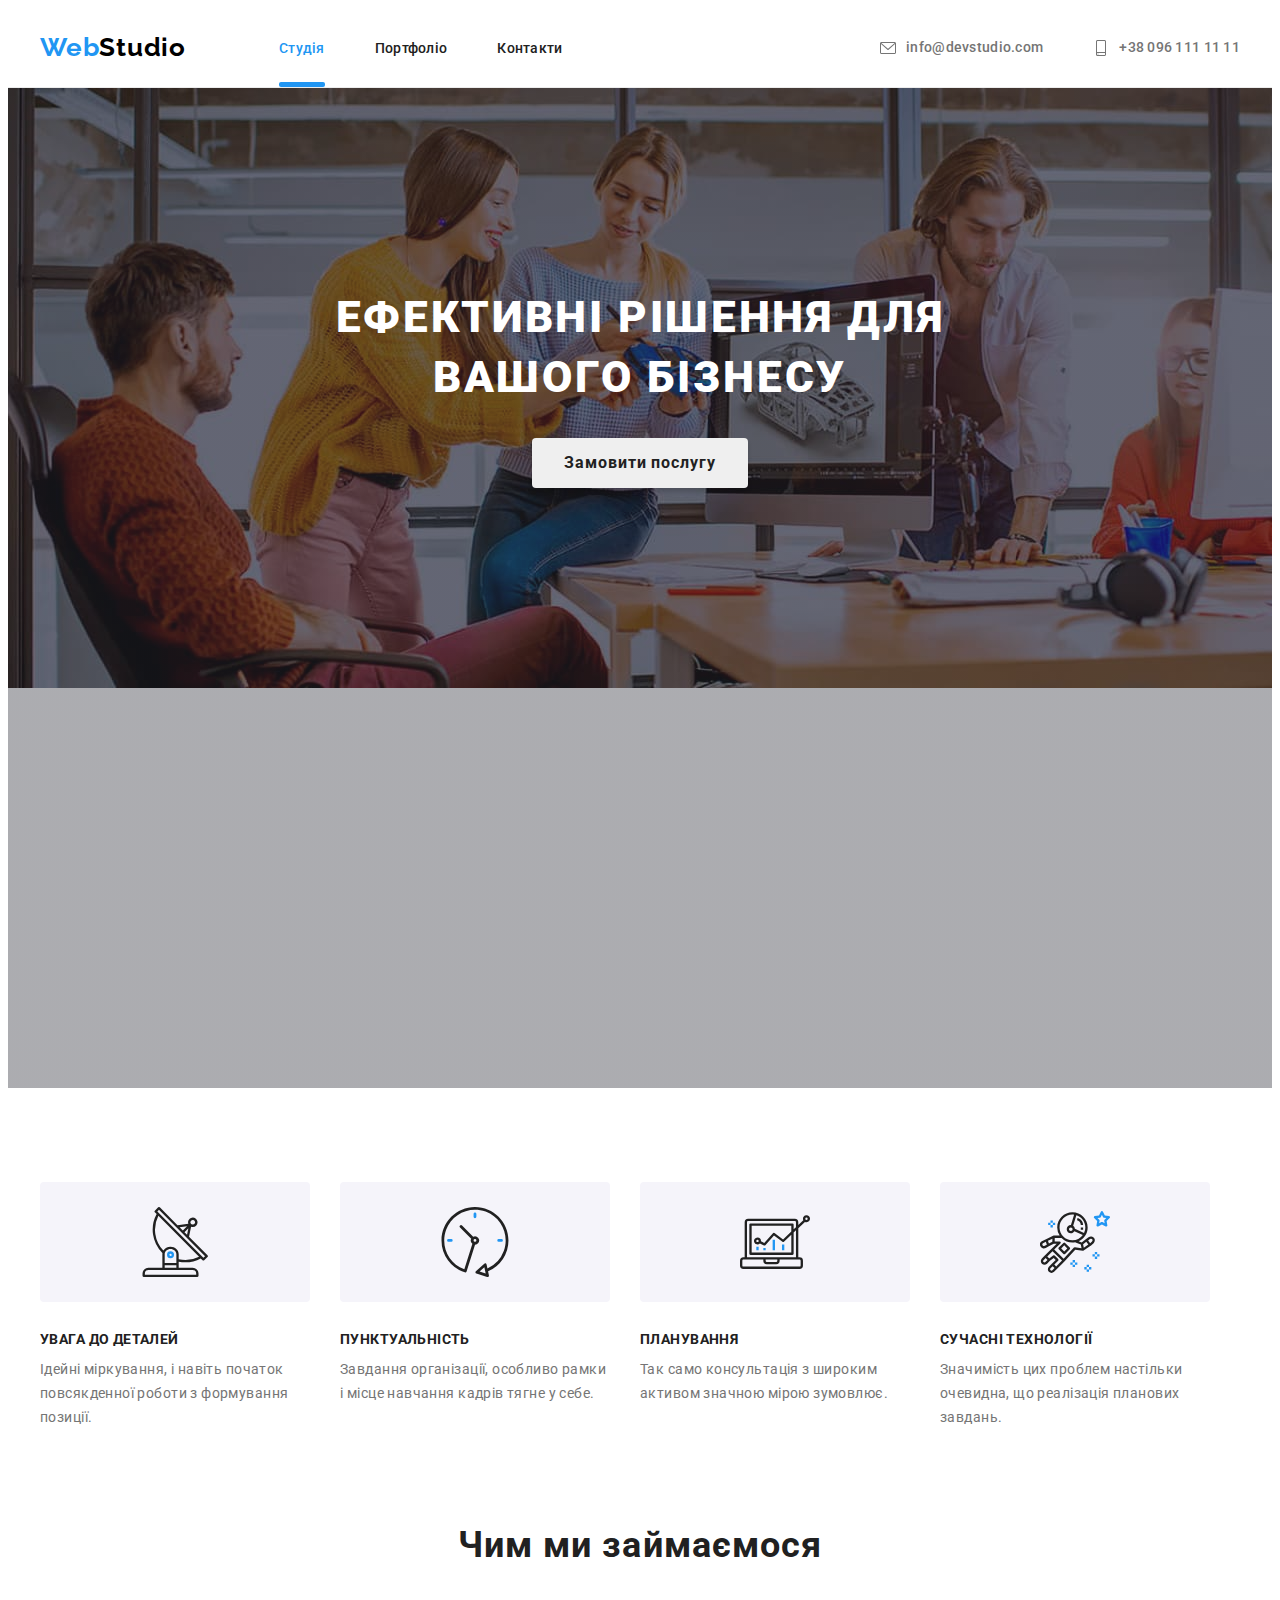
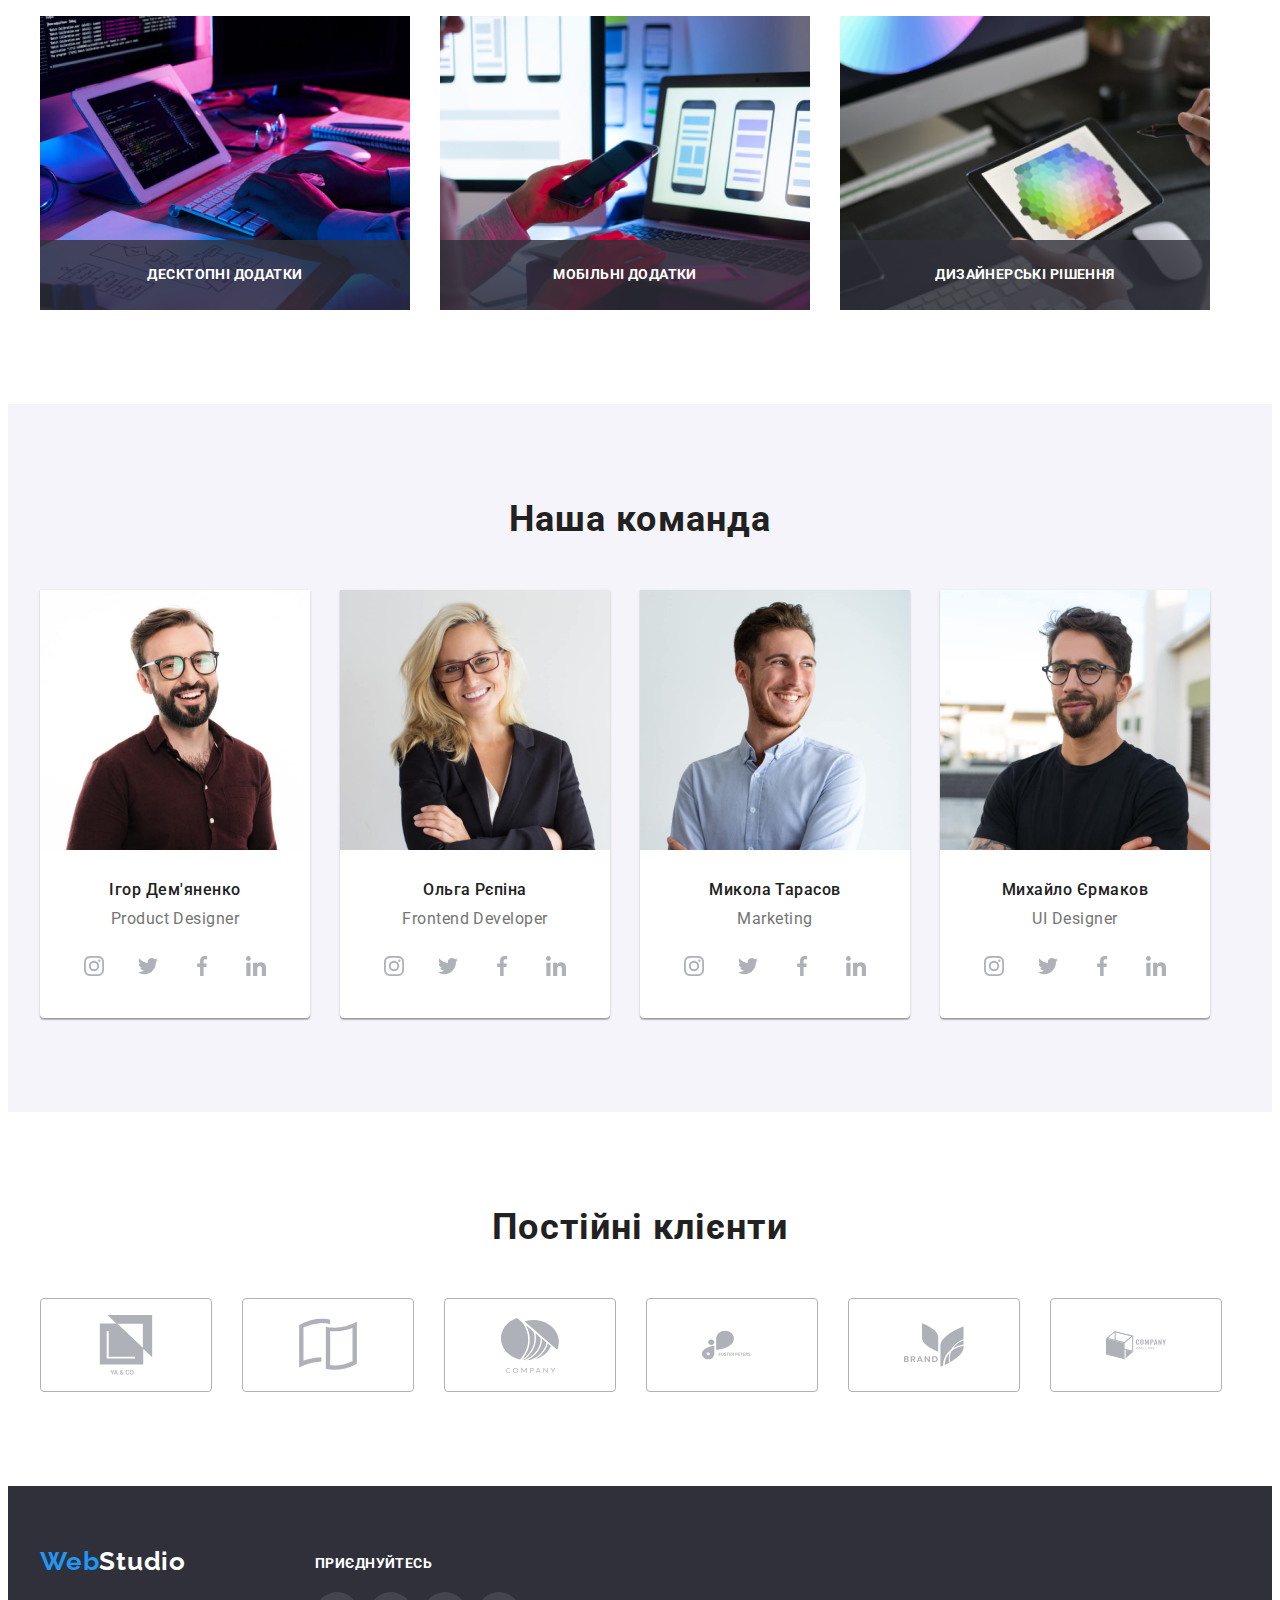
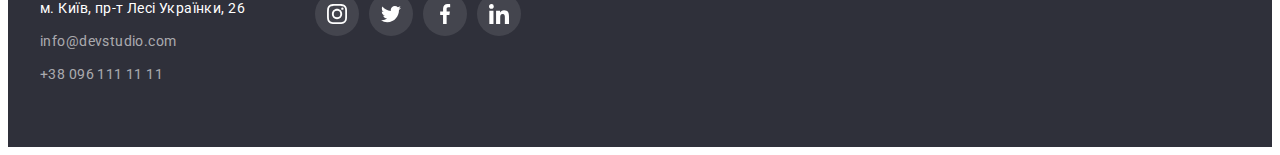
==== index.html @ b73d55e8 "start 1.2" ====
<!DOCTYPE html>
<html lang="uk">
  <head>
    <meta charset="UTF-8" />
    <meta http-equiv="X-UA-Compatible" content="IE=edge" />
    <meta name="viewport" content="width=device-width, initial-scale=1.0" />
    <title>Студія</title>
    <link rel="preconnect" href="https://fonts.googleapis.com" />
    <link rel="preconnect" href="https://fonts.gstatic.com" crossorigin />
    <link
      href="https://fonts.googleapis.com/css2?family=Raleway:wght@700&family=Roboto:wght@400;500;700;900&display=swap"
      rel="stylesheet"
    />
    <link
      rel="stylesheet"
      href="https://cdnjs.cloudflare.com/ajax/libs/modern-normalize/1.1.0/modern-normalize.min.css"
      integrity="sha512-wpPYUAdjBVSE4KJnH1VR1HeZfpl1ub8YT/NKx4PuQ5NmX2tKuGu6U/JRp5y+Y8XG2tV+wKQpNHVUX03MfMFn9Q=="
      crossorigin="anonymous"
      referrerpolicy="no-referrer"
    />
    <link rel="stylesheet" href="./css/styles.css" />
  </head>
  <body>
    <!-- Шапка -->
    <header class="header">
      <div class="conteiner header-div">
        <nav class="flex nav-header">
          <a href="./index.html" class="logo"> <span class="web">Web</span>Studio </a>
          <ul class="list flex">
            <li>
              <a href="./index.html" class="header-link active">Студія</a>
            </li>
            <li>
              <a href="./portfolio.html" class="header-link">Портфоліо</a>
            </li>
            <li>
              <a href="/" class="header-link">Контакти</a>
            </li>
          </ul>
        </nav>
        <ul class="list flex head-ul">
          <!-- Посилання на почту -->
          <li class="li-header">
            <a href="mailto:info@devstudio.com" class="header-tel"
              ><svg class="header-icon">
                <use href="./images/icons.svg#icon-mail"></use></svg
              >info@devstudio.com</a
            >
          </li>
          <!-- Посилання на телефон -->
          <li>
            <a href="tel:+380961111111" class="header-tel"
              ><svg class="header-icon">
                <use href="./images/icons.svg#icon-smartphone"></use></svg
              >+38 096 111 11 11</a
            >
          </li>
        </ul>
      </div>
    </header>
    <!-- Меин -->
    <main>
      <!-- Секція с кнопкой -->
      <section class="hero">
        <div class="conteiner">
          <h1 class="hero-tittle">
            Ефективні рішення для <br />
            вашого бізнесу
          </h1>
          <button type="button" class="hero-button" data-modal-open>Замовити послугу</button>
        </div>
      </section>
      <!-- Секція Особливості -->
      <section class="section">
        <div class="conteiner">
          <h2 hidden>Особливості</h2>
          <ul class="list flex opportunity">
            <li>
              <div class="svg-opportunity">
                <svg class="svg-icon-oppor">
                  <use href="./images/icons.svg#icon-Sputnik"></use>
                </svg>
              </div>
              <h3 class="tittle-opportunity">УВАГА ДО ДЕТАЛЕЙ</h3>
              <p class="text-opportunity">
                Ідейні міркування, і навіть початок повсякденної роботи з формування позиції.
              </p>
            </li>
            <li>
              <div class="svg-opportunity">
                <svg class="svg-icon-oppor">
                  <use href="./images/icons.svg#icon-clock"></use>
                </svg>
              </div>
              <h3 class="tittle-opportunity">ПУНКТУАЛЬНІСТЬ</h3>
              <p class="text-opportunity">
                Завдання організації, особливо рамки і місце навчання кадрів тягне у себе.
              </p>
            </li>
            <li>
              <div class="svg-opportunity">
                <svg class="svg-icon-oppor">
                  <use href="./images/icons.svg#icon-diagram"></use>
                </svg>
              </div>
              <h3 class="tittle-opportunity">ПЛАНУВАННЯ</h3>
              <p class="text-opportunity">
                Так само консультація з широким активом значною мірою зумовлює.
              </p>
            </li>
            <li>
              <div class="svg-opportunity">
                <svg class="svg-icon-oppor">
                  <use href="./images/icons.svg#icon-astronaut"></use>
                </svg>
              </div>
              <h3 class="tittle-opportunity">СУЧАСНІ ТЕХНОЛОГІЇ</h3>
              <p class="text-opportunity">
                Значимість цих проблем настільки очевидна, що реалізація планових завдань.
              </p>
            </li>
          </ul>
        </div>
      </section>
      <!-- Секція чим займаемось -->
      <section class="section what-we-do">
        <div class="conteiner">
          <h2 class="tittle-section">Чим ми займаємося</h2>
          <ul class="list flex we-do">
            <li>
              <div class="index-overlay">
                <img
                  src="./images/Декстопні-додатки.jpg"
                  alt="Десктопні додатки"
                  width="370"
                  height="294"
                />
                <div class="box-decoration">
                  <p class="box-decoration-tittle">Десктопні додатки</p>
                </div>
              </div>
            </li>
            <li>
              <div class="index-overlay">
                <img
                  src="./images/Мобільні-додатки.jpg"
                  alt="Мобільні додатки"
                  width="370"
                  height="294"
                />
                <div class="box-decoration">
                  <p class="box-decoration-tittle">Мобільні додатки</p>
                </div>
              </div>
            </li>
            <li>
              <div class="index-overlay">
                <img
                  src="./images/Дизайнерські-рішення.jpg"
                  alt="Дизайнерські рішення"
                  width="370"
                  height="294"
                />
                <div class="box-decoration">
                  <p class="box-decoration-tittle">Дизайнерські рішення</p>
                </div>
              </div>
            </li>
          </ul>
        </div>
      </section>
      <!-- Секція Наша Команда -->
      <section class="hero-team section">
        <div class="conteiner">
          <h2 class="tittle-team">Наша команда</h2>
          <ul class="list flex">
            <li class="list-worker">
              <img
                src="./images/Product-designer.jpg"
                alt="Дизайнер продукту"
                width="270"
                height="260"
              />
              <h3 class="tittle-team-worker">Ігор Дем'яненко</h3>
              <p lang="en" class="tittle-worker-text">Product Designer</p>
              <ul class="flex list">
                <li class="Igor Developer">
                  <a href="/" class="icons-list-team"
                    ><svg class="icon-our-team">
                      <use href="./images/icons.svg#icon-instagram"></use></svg
                  ></a>
                </li>
                <li class="Developer">
                  <a href="/" class="icons-list-team"
                    ><svg class="icon-our-team">
                      <use href="./images/icons.svg#icon-twitter"></use></svg
                  ></a>
                </li>
                <li class="Developer">
                  <a href="/" class="icons-list-team"
                    ><svg class="icon-our-team">
                      <use href="./images/icons.svg#icon-facebook"></use></svg
                  ></a>
                </li>
                <li class="Developer">
                  <a href="/" class="icons-list-team"
                    ><svg class="icon-our-team">
                      <use href="./images/icons.svg#icon-linkedin"></use></svg
                  ></a>
                </li>
              </ul>
            </li>
            <li class="list-worker">
              <img
                src="./images/Frontend-developer.jpg"
                alt="Фронтенд розробник"
                width="270"
                height="260"
              />
              <h3 class="tittle-team-worker">Ольга Рєпіна</h3>
              <p lang="en" class="tittle-worker-text">Frontend Developer</p>
              <ul class="flex list">
                <li class="Igor Developer">
                  <a href="/" class="icons-list-team"
                    ><svg class="icon-our-team">
                      <use href="./images/icons.svg#icon-instagram"></use></svg
                  ></a>
                </li>
                <li class="Developer">
                  <a href="/" class="icons-list-team"
                    ><svg class="icon-our-team">
                      <use href="./images/icons.svg#icon-twitter"></use></svg
                  ></a>
                </li>
                <li class="Developer">
                  <a href="/" class="icons-list-team"
                    ><svg class="icon-our-team">
                      <use href="./images/icons.svg#icon-facebook"></use></svg
                  ></a>
                </li>
                <li class="Developer">
                  <a href="/" class="icons-list-team"
                    ><svg class="icon-our-team">
                      <use href="./images/icons.svg#icon-linkedin"></use></svg
                  ></a>
                </li>
              </ul>
            </li>
            <li class="list-worker">
              <img
                src="./images/Marketing-company.jpg"
                alt="Головний Маркетолог"
                width="270"
                height="260"
              />
              <h3 class="tittle-team-worker">Микола Тарасов</h3>
              <p lang="en" class="tittle-worker-text">Marketing</p>
              <ul class="flex list our-team-icn">
                <li class="Igor Developer">
                  <a href="/" class="icons-list-team"
                    ><svg class="icon-our-team">
                      <use href="./images/icons.svg#icon-instagram"></use></svg
                  ></a>
                </li>
                <li class="Developer">
                  <a href="/" class="icons-list-team"
                    ><svg class="icon-our-team">
                      <use href="./images/icons.svg#icon-twitter"></use></svg
                  ></a>
                </li>
                <li class="Developer">
                  <a href="/" class="icons-list-team"
                    ><svg class="icon-our-team">
                      <use href="./images/icons.svg#icon-facebook"></use></svg
                  ></a>
                </li>
                <li class="Developer">
                  <a href="/" class="icons-list-team"
                    ><svg class="icon-our-team">
                      <use href="./images/icons.svg#icon-linkedin"></use></svg
                  ></a>
                </li>
              </ul>
            </li>
            <li class="list-worker">
              <img
                src="./images/UI-designer.jpg"
                alt="Дизайнер інтерфейсу"
                width="270"
                height="260"
              />
              <h3 class="tittle-team-worker">Михайло Єрмаков</h3>
              <p lang="en" class="tittle-worker-text">UI Designer</p>
              <ul class="flex list">
                <li class="Igor Developer">
                  <a href="/" class="icons-list-team"
                    ><svg class="icon-our-team">
                      <use href="./images/icons.svg#icon-instagram"></use></svg
                  ></a>
                </li>
                <li class="Developer">
                  <a href="/" class="icons-list-team"
                    ><svg class="icon-our-team">
                      <use href="./images/icons.svg#icon-twitter"></use></svg
                  ></a>
                </li>
                <li class="Developer">
                  <a href="/" class="icons-list-team"
                    ><svg class="icon-our-team">
                      <use href="./images/icons.svg#icon-facebook"></use></svg
                  ></a>
                </li>
                <li class="Developer">
                  <a href="/" class="icons-list-team"
                    ><svg class="icon-our-team">
                      <use href="./images/icons.svg#icon-linkedin"></use></svg
                  ></a>
                </li>
              </ul>
            </li>
          </ul>
        </div>
      </section>
      <section class="section">
        <div class="conteiner">
          <h2 class="tittle-clients">Постійні клієнти</h2>
          <ul class="flex list">
            <li class="flex-list-li">
              <div class="icon-clients">
                <a href="" class="link-svg-clients"
                  ><svg class="svg-clients">
                    <use href="./images/icons.svg#icon-yaco"></use></svg
                ></a>
              </div>
            </li>
            <li class="flex-list-li">
              <div>
                <a href="" class="link-svg-clients"
                  ><svg class="svg-clients">
                    <use href="./images/icons.svg#icon-Union"></use></svg
                ></a>
              </div>
            </li>
            <li class="flex-list-li">
              <div>
                <a href="" class="link-svg-clients"
                  ><svg class="svg-clients">
                    <use href="./images/icons.svg#icon-company"></use></svg
                ></a>
              </div>
            </li>
            <li class="flex-list-li">
              <div>
                <a href="" class="link-svg-clients"
                  ><svg class="svg-clients">
                    <use href="./images/icons.svg#icon-foster-peters"></use></svg
                ></a>
              </div>
            </li>
            <li class="flex-list-li">
              <div>
                <a href="" class="link-svg-clients"
                  ><svg class="svg-clients">
                    <use href="./images/icons.svg#icon-brand"></use></svg
                ></a>
              </div>
            </li>
            <li class="flex-list-li">
              <div>
                <a href="" class="link-svg-clients"
                  ><svg class="svg-clients">
                    <use href="./images/icons.svg#icon-company-tag-line"></use></svg
                ></a>
              </div>
            </li>
          </ul>
        </div>
      </section>
      <div class="backdrop is-hidden" data-modal>
        <div class="modal">
          <button class="modal-button-close" data-modal-close>
            <svg width="11" height="11"><use href="./images/icon-close.svg#icon-Vector"></use></svg>
          </button>
          <p class="modal-tittle">Залиште свої дані, ми вам передзвонимо</p>
          <form class="form">
            <div class="form-field">
              <label for="name" class="form-label">Ім'я </label>
              <input type="text" class="form-input" name="name" id="name" />
            </div>
            <div class="form-field">
              <label for="name" class="form-label">Телефон</label>
              <input type="text" class="form-input" name="phone" id="name" />
            </div>
            <div class="form-field">
              <label for="name" class="form-label">Почта</label>
              <input type="text" class="form-input" name="email" id="name" />
            </div>
            <div class="form-field">
              <label for="name" class="form-label">Коментар</label>
              <input
                type="text"
                class="form-area"
                name="comment"
                id="name"
                placeholder="Введіть текст"
              />
            </div>
            <button type="submit">Відправити</button>
          </form>
        </div>
      </div>
    </main>
    <!-- Футер -->
    <footer class="basement">
      <div class="conteiner flex">
        <div>
          <a href="https://vanvalera.github.io/goit-markup-hw-02/index.html" class="logo-footer">
            <span class="web">Web</span>Studio
          </a>
          <address class="style-address">
            <ul class="list">
              <li class="item-footer">
                <a href="https://goo.gl/maps/cJ9QzEwfVTvkRfvY8" class="list-address"
                  >м. Київ, пр-т Лесі Українки, 26</a
                >
              </li>
              <li class="item-footer">
                <a href="mailto:info@devstudio.com" class="list-tel">info@devstudio.com</a>
              </li>
              <li class="item-footer">
                <a href="tel:+380961111111" class="list-tel">+38 096 111 11 11</a>
              </li>
            </ul>
          </address>
        </div>
        <div class="footer-social">
          <h3 class="tittle-add">приєднуйтесь</h3>
          <ul class="flex list">
            <li class="Developer">
              <a href="/" class="icons-list-team borders"
                ><svg class="icon-our-team">
                  <use href="./images/icons.svg#icon-instagram"></use></svg
              ></a>
            </li>
            <li class="Developer">
              <a href="/" class="icons-list-team borders"
                ><svg class="icon-our-team">
                  <use href="./images/icons.svg#icon-twitter"></use></svg
              ></a>
            </li>
            <li class="Developer">
              <a href="/" class="icons-list-team borders"
                ><svg class="icon-our-team">
                  <use href="./images/icons.svg#icon-facebook"></use></svg
              ></a>
            </li>
            <li class="Developer">
              <a href="/" class="icons-list-team borders"
                ><svg class="icon-our-team">
                  <use href="./images/icons.svg#icon-linkedin"></use></svg
              ></a>
            </li>
          </ul>
        </div>
      </div>
    </footer>
    <script src="./modal.js"></script>
  </body>
</html>
---- css/styles.css ----
:root {
  --primary-header-color: #212121;
  --second-header-color: #757575;
  --accent-header-color: #2196f3;
  --primary-body-color: #ffffff;
  --second-body-color: #212121;
  --accent-body-color: #2196f3;
  --primary-footer-color: #ffffff;
  --second-footer-color: #2f303a;
  --accent-footer-color: #2196f3;
  --icons-primary-color: #afb1b8;
  --main-transition: 250ms cubic-bezier(0.4, 0, 0.2, 1);
}
body {
  font-family: 'Roboto', 'Raleway';
  color: #ffffff;
}
p,
h1,
h2,
h3,
h4,
h5,
h6 {
  margin: 0px;
}
ul {
  margin: 0px;
  padding-left: 0px;
}
img {
  display: block;
  max-height: 100%;
}
.list {
  list-style: none;
}
.flex {
  display: flex;
}
.conteiner {
  width: 1200px;
  padding: 0px 15px;
  margin: 0px auto;
}
.section {
  padding-top: 94px;
  padding-bottom: 94px;
}
/* ----------Header--------- */
.header {
  border-bottom: 1px solid #ececec;
}
.header-div {
  display: flex;
  align-items: center;
}
.nav-header {
  align-items: center;
}
.logo {
  padding-top: 24px;
  padding-bottom: 24px;

  color: #000000;
  font-family: 'Raleway';
  font-weight: 700;
  font-size: 26px;
  line-height: 1.19;
  letter-spacing: 0.03em;
  text-decoration: none;
}
.web {
  color: var(--accent-header-color);
}
.nav-header > ul {
  margin-left: 93px;
}
.nav-header li:not(:last-child) {
  margin-right: 50px;
}
.header-link {
  padding-top: 32px;
  padding-bottom: 31px;

  color: var(--primary-header-color);
  font-weight: 500;
  font-size: 14px;
  line-height: 1.14;
  letter-spacing: 0.02em;
  text-decoration: none;
  transition: var(--main-transition);
}
.li-header {
  margin-right: 50px;
}
.head-ul {
  margin-left: auto;
}
.header-tel {
  display: flex;
  align-items: center;
  padding-top: 32px;
  padding-bottom: 31px;

  color: var(--second-header-color);
  font-weight: 500;
  font-size: 14px;
  line-height: 1.14;
  letter-spacing: 0.02em;
  text-decoration: none;
  transition: var(--main-transition);
}
.header-link:hover,
.header-link:focus,
.header-tel:focus,
.header-tel:hover {
  color: var(--accent-header-color);
}
.header-icon {
  height: 16px;
  width: 16px;
  margin-right: 10px;
  fill: currentColor;
}
/* ---------Body---------- */
.hero {
  padding-top: 200px;
  padding-bottom: 200px;
  max-width: 1600px;
  height: 600px;
  margin-left: auto;
  margin-right: auto;
  background-image: linear-gradient(rgba(47, 48, 58, 0.4), rgba(47, 48, 58, 0.4)),
    url('../images/BackgroundFon.jpg');
  background-repeat: no-repeat;
}
.hero > .conteiner {
  text-align: center;
}
.hero-tittle {
  margin-bottom: 30px;

  color: var(--primary-body-color);
  font-weight: 900;
  font-size: 44px;
  line-height: 1.36;
  text-align: center;
  letter-spacing: 0.06em;
  text-transform: uppercase;
}
.hero-button {
  font-family: inherit;
  font-weight: 700;
  font-size: 16px;
  line-height: 1.88;
  align-items: center;
  text-align: center;
  letter-spacing: 0.06em;
  color: var(--second-body-color);
  width: 216px;
  height: 50px;
  cursor: pointer;
  box-shadow: 0px 4px 4px rgba(0, 0, 0, 0.15);
  border-radius: 4px;
  border-style: none;
}
.hero-button:hover,
.hero-button:focus {
  background: var(--accent-body-color);
  color: var(--primary-body-color);
  transition: var(--main-transition);
}

/* --------Opportunity-------- */
.opportunity > li:not(:last-child) {
  margin-right: 30px;
}
.opportunity {
  margin: 0px auto;
}
.opportunity > li {
  max-width: 270px;
}
.tittle-opportunity {
  margin-bottom: 10px;
  font-weight: 700;
  font-size: 14px;
  line-height: 1.14;
  letter-spacing: 0.03em;
  text-transform: uppercase;
  color: var(--second-body-color);
}
.text-opportunity {
  font-weight: 400;
  font-size: 14px;
  line-height: 1.71;
  letter-spacing: 0.03em;
  color: #757575;
}
.tittle-section {
  margin-bottom: 50px;
  font-weight: 700;
  font-size: 36px;
  line-height: 1.17;
  text-align: center;
  letter-spacing: 0.03em;
  color: var(--second-body-color);
}
.svg-opportunity {
  margin-bottom: 30px;
  display: flex;
  width: 270px;
  height: 120px;
  align-items: center;
  justify-content: center;
  background: #f5f4fa;
  border-radius: 4px;
  border: ;
}
.svg-icon-oppor {
  width: 70px;
  height: 70px;
}
/* ---------What We DO-------- */
.we-do > li:not(:last-child) {
  margin-right: 30px;
}
.section.what-we-do {
  padding-top: 0px;
}
/* ---------Section Наша Команда---------- */
.hero-team {
  background: #f5f4fa;
}
.tittle-team {
  margin-bottom: 50px;
  font-weight: 700;
  font-size: 36px;
  line-height: 1.17;
  text-align: center;
  letter-spacing: 0.03em;
  color: var(--second-body-color);
}
.tittle-team-worker {
  margin-top: 30px;
  margin-bottom: 10px;
  font-weight: 500;
  font-size: 16px;
  line-height: 1.19;
  text-align: center;
  letter-spacing: 0.03em;
  color: var(--second-body-color);
}
.list-worker {
  box-shadow: 0px 1px 3px rgba(0, 0, 0, 0.12), 0px 1px 1px rgba(0, 0, 0, 0.14),
    0px 2px 1px rgba(0, 0, 0, 0.2);
  border-radius: 0px 0px 4px 4px;
  background: var(--primary-body-color);
}
.hero-team .list-worker:not(:last-child) {
  margin-right: 30px;
}
.tittle-worker-text {
  margin-bottom: 16px;
  font-size: 16px;
  line-height: 1.19;
  text-align: center;
  letter-spacing: 0.03em;
  color: #757575;
}
.hero-team ul {
  margin: 0px;
}
.icons-list-team {
  display: flex;
  align-items: center;
  justify-content: center;
  width: 44px;
  height: 44px;
  fill: var(--icons-primary-color);
  transition: fill var(--main-transition);
}
.Developer:not(:last-child) {
  margin-right: 10px;
}
.Igor {
  margin-left: 32px;
  margin-bottom: 30px;
}
.icon-our-team {
  width: 20px;
  height: 20px;
}

.icons-list-team:hover,
.icons-list-team:focus {
  background-color: #2196f3;
  fill: var(--primary-body-color);
  border-radius: 50%;
}
/* -------Section Our Clients------- */
.link-svg-clients {
  display: flex;
  align-items: center;
  justify-content: center;
  width: 170px;
  height: 92px;
  border: 1px solid #afb1b8;
  border-radius: 4px;
  fill: #afb1b8;
  transition: var(--main-transition);
}
.link-svg-clients:hover {
  fill: #2196f3;
  border: 1px solid #2196f3;
}
.svg-clients {
  width: 106px;
  height: 60px;
}
.tittle-clients {
  margin-bottom: 50px;
  font-weight: 700;
  font-size: 36px;
  line-height: 42px;
  text-align: center;
  letter-spacing: 0.03em;
  color: #212121;
}
.flex-list-li:not(:last-child) {
  margin-right: 30px;
}
/* --------footer---------- */
.basement {
  padding-top: 60px;
  padding-bottom: 60px;
  background: var(--second-footer-color);
}
.logo-footer {
  font-family: 'Raleway';
  font-weight: 700;
  font-size: 26px;
  line-height: 1.19;
  letter-spacing: 0.03em;
  color: var(--primary-footer-color);
  text-decoration: none;
}
.list-address {
  margin-bottom: 9px;
  font-weight: 400;
  font-size: 14px;
  line-height: 1.71;
  letter-spacing: 0.03em;
  color: var(--primary-footer-color);
  text-decoration: none;
  transition: var(--main-transition);
}
.list-tel {
  font-size: 14px;
  line-height: 1.71;
  letter-spacing: 0.03em;
  color: rgba(255, 255, 255, 0.6);
  text-decoration: none;
  transition: var(--main-transition);
}
.list-tel:hover,
.list-tel:focus {
  color: var(--accent-footer-color);
}
.list-address:hover,
.list-address:focus {
  color: var(--accent-footer-color);
}
.style-address {
  padding-top: 20px;
  font-style: inherit;
}
.basement ul {
  margin-top: 0px;
  margin-bottom: 0px;
}
.item-footer:not(:last-child) {
  margin-bottom: 9px;
}
.footer-social {
  margin-top: 10px;
  margin-left: 70px;
}
.tittle-add {
  margin-bottom: 20px;
  font-weight: 700;
  font-size: 14px;
  line-height: 1.14;
  letter-spacing: 0.03em;
  text-transform: uppercase;

  color: #ffffff;
}
.icons-list-team.borders {
  fill: #ffffff;
  border-radius: 50%;
  background: rgba(255, 255, 255, 0.1);
  transition: var(--main-transition);
}
.icons-list-team.borders:hover,
.icons-list-team.borders:focus {
  background-color: #2196f3;
}
/* ---------Body Portfolio---------- */
.portfolio-btn {
  margin-bottom: 50px;
  padding: 6px 22px;
  font-family: inherit;
  font-weight: 500;
  font-size: 16px;
  line-height: 1.62;
  text-align: center;
  letter-spacing: 0.03em;
  color: var(--second-body-color);
  height: 38px;
  left: 548px;
  top: 174px;
  background: #f5f4fa;
  border-radius: 4px;
  cursor: pointer;
  border: none;
  transition: var(--main-transition);
}
.portfolio-btn:hover,
.portfolio-btn:focus {
  background: #2196f3;
  color: var(--primary-body-color);
  box-shadow: 0px 3px 1px rgba(0, 0, 0, 0.1), 0px 1px 2px rgba(0, 0, 0, 0.08),
    0px 2px 2px rgba(0, 0, 0, 0.12);
}
.portfolio-tittle {
  padding-top: 20px;
  margin-left: 24px;
  font-weight: 700;
  font-size: 18px;
  line-height: 2;
  letter-spacing: 0.06em;
  color: var(--second-body-color);
}
.portfolio-text {
  margin-bottom: 20px;
  margin-left: 24px;
  font-size: 16px;
  line-height: 1.88;
  letter-spacing: 0.03em;
  color: #757575;
}
.portfo-btn {
  justify-content: center;
}
.portfo-btn > li:not(:last-child) {
  margin-right: 8px;
}
.wrap {
  flex-wrap: wrap;
}
.cont-wrap {
  border-right: 1px solid #eeeeee;
  border-bottom: 1px solid #eeeeee;
  border-left: 1px solid #eeeeee;
}
.list.flex.wrap > li:not(:nth-child(3n)) {
  margin-right: 30px;
}
.list.flex.wrap > li:not(:nth-last-child(-n + 3)) {
  margin-bottom: 30px;
}
.list.flex.wrap > li:hover {
  cursor: pointer;
  box-shadow: 0px 1px 1px rgba(0, 0, 0, 0.12), 0px 4px 4px rgba(0, 0, 0, 0.06),
    1px 4px 6px rgba(0, 0, 0, 0.16);
  transition: var(--main-transition);
}
/* -----------Animations------------ */
.overlay {
  position: relative;
  overflow: hidden;
}
.box {
  display: flex;
  position: absolute;
  top: 0;
  width: 100%;
  height: 100%;
  background: rgba(33, 150, 243, 0.9);
  opacity: 0;
  transform: translateY(100%);
  transition: transform var(--main-transition);
}
.list.flex.wrap > li:hover .box {
  transform: translateY(0);
  opacity: 1;
}
.technocrack {
  display: flex;
  font-size: 18px;
  line-height: 1.56;
  letter-spacing: 0.03em;
  color: var(--primary-body-color);
  text-align: center;
  align-items: center;
  margin-left: 24px;
  margin-right: 24px;
}
.index-overlay {
  position: relative;
}
.box-decoration {
  display: flex;
  position: absolute;
  width: 100%;
  justify-content: center;
  height: 70px;
  background: rgba(47, 48, 58, 0.8);
  transform: translateY(-70px);
}
.box-decoration-tittle {
  display: flex;
  align-items: center;
  font-weight: 700;
  font-size: 14px;
  line-height: 1.14;
  letter-spacing: 0.03em;
  text-transform: uppercase;

  color: var(--primary-body-color);
}
.active {
  color: #2196f3;
  position: relative;
}
.active::after {
  content: '';
  left: 0;
  bottom: 0;
  display: block;
  position: absolute;
  width: 100%;
  height: 5px;
  background: #2196f3;
  border-radius: 2px;
}

/* ---------Modal Window-------- */
.backdrop {
  position: fixed;
  top: 0;
  left: 0;

  width: 100%;
  height: 100%;

  background: rgba(0, 0, 0, 0.2);
  transition: var(--main-transition);
}
.backdrop.is-hidden {
  visibility: hidden;
  opacity: 0;
  pointer-events: none;
}
.modal {
  padding: 40px;
  position: absolute;
  top: 50%;
  left: 50%;
  transform: translate(-50%, -50%);

  min-width: 528px;
  min-height: 581px;

  background: #ffffff;
  box-shadow: 0px 1px 3px rgba(0, 0, 0, 0.12), 0px 1px 1px rgba(0, 0, 0, 0.14),
    0px 2px 1px rgba(0, 0, 0, 0.2);
  border-radius: 4px;
}
.modal-button-close {
  cursor: pointer;
  display: flex;
  position: absolute;
  top: 8px;
  right: 8px;
  justify-content: center;
  align-items: center;

  width: 30px;
  height: 30px;
  padding: 0;

  border: 1px solid rgba(0, 0, 0, 0.1);
  border-radius: 50%;
  background-color: #ffffff;
}
.modal-tittle {
  margin-bottom: 12px;
  font-weight: 700;
  font-size: 20px;
  line-height: 1.15;
  text-align: center;
  letter-spacing: 0.03em;
  color: #212121;
}
.form-field {
  color: #212121;
  display: block;
}
.form-input {
  width: 100%;
  height: 40px;
  border: 1px solid rgba(33, 33, 33, 0.2);
  border-radius: 4px;
}
.form-area {
  width: 100%;
  height: 120px;
  border: 1px solid rgba(33, 33, 33, 0.2);
  border-radius: 4px;
}
.form-label {
  margin-bottom: ;
}
.form-area::placeholder {
  font-weight: 400;
  font-size: 12px;
  line-height: 1.17;
  letter-spacing: 0.01em;
  color: rgba(117, 117, 117, 0.5);
}
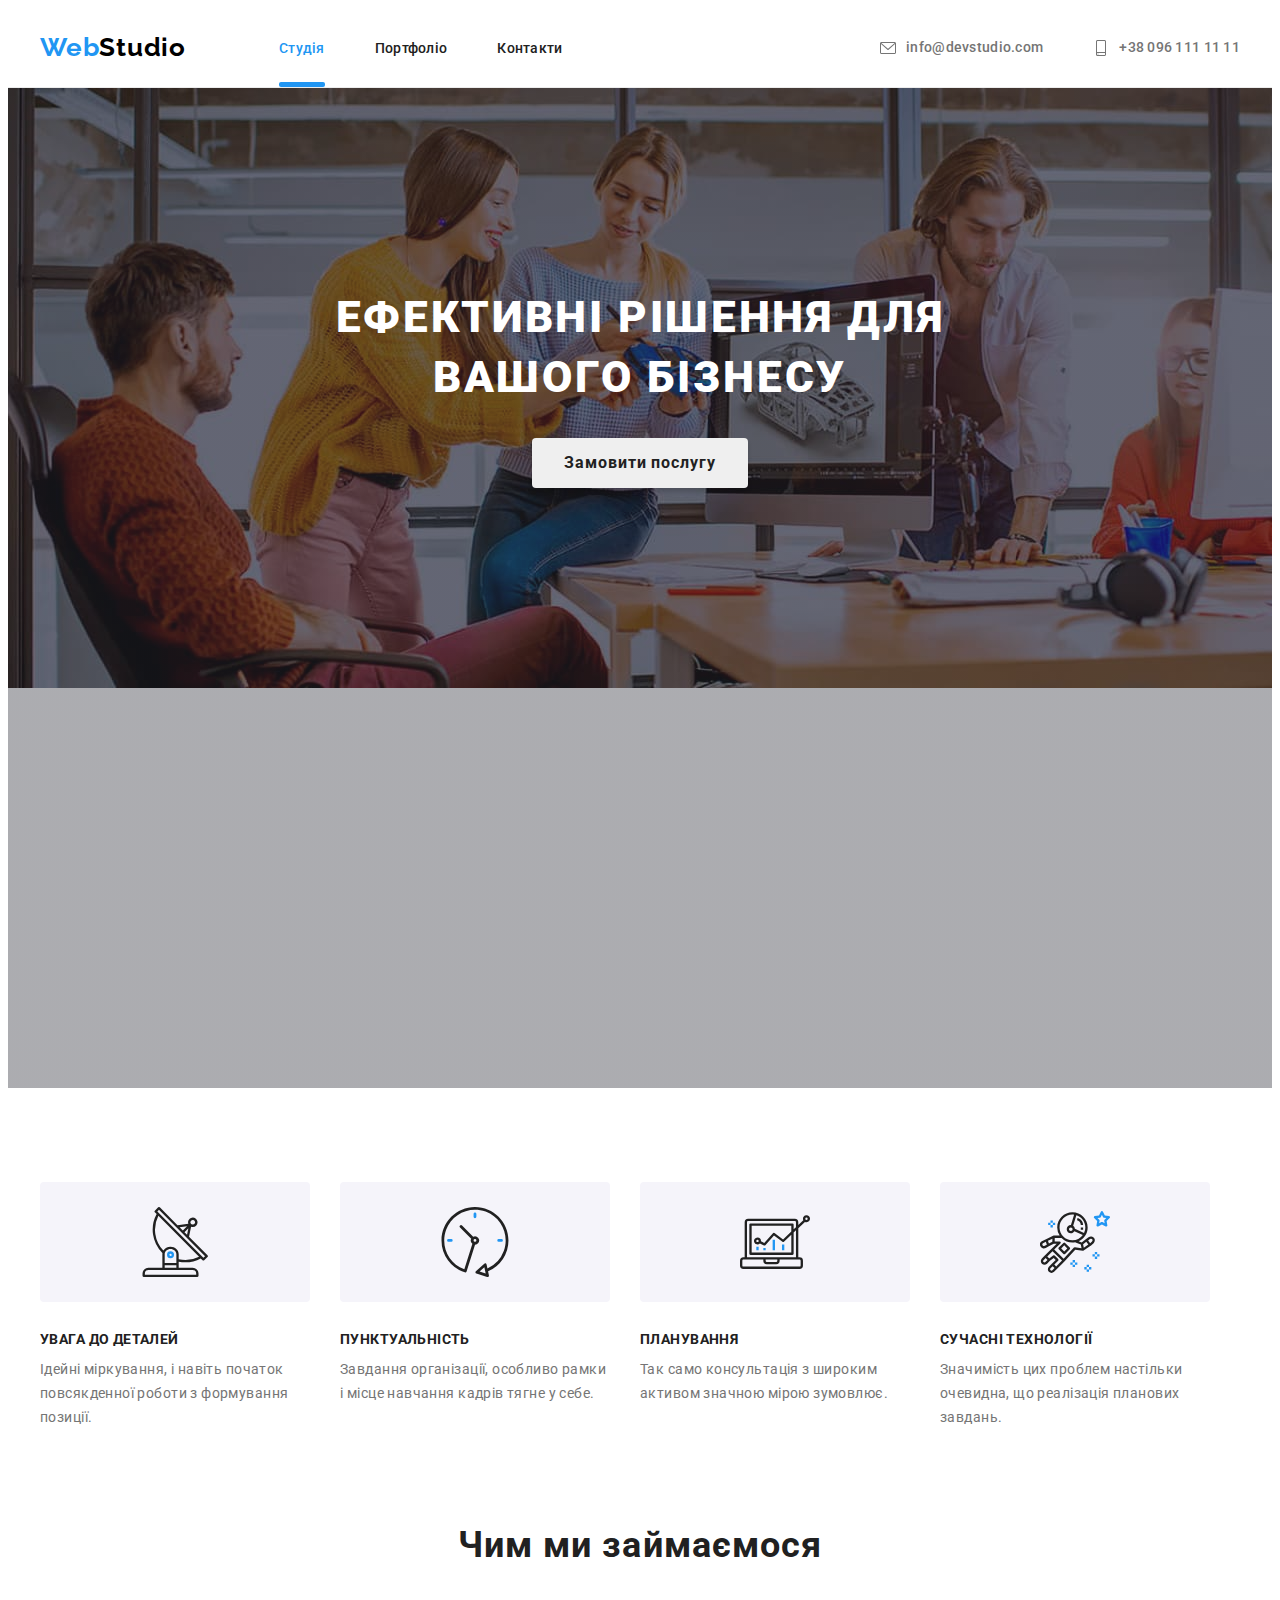
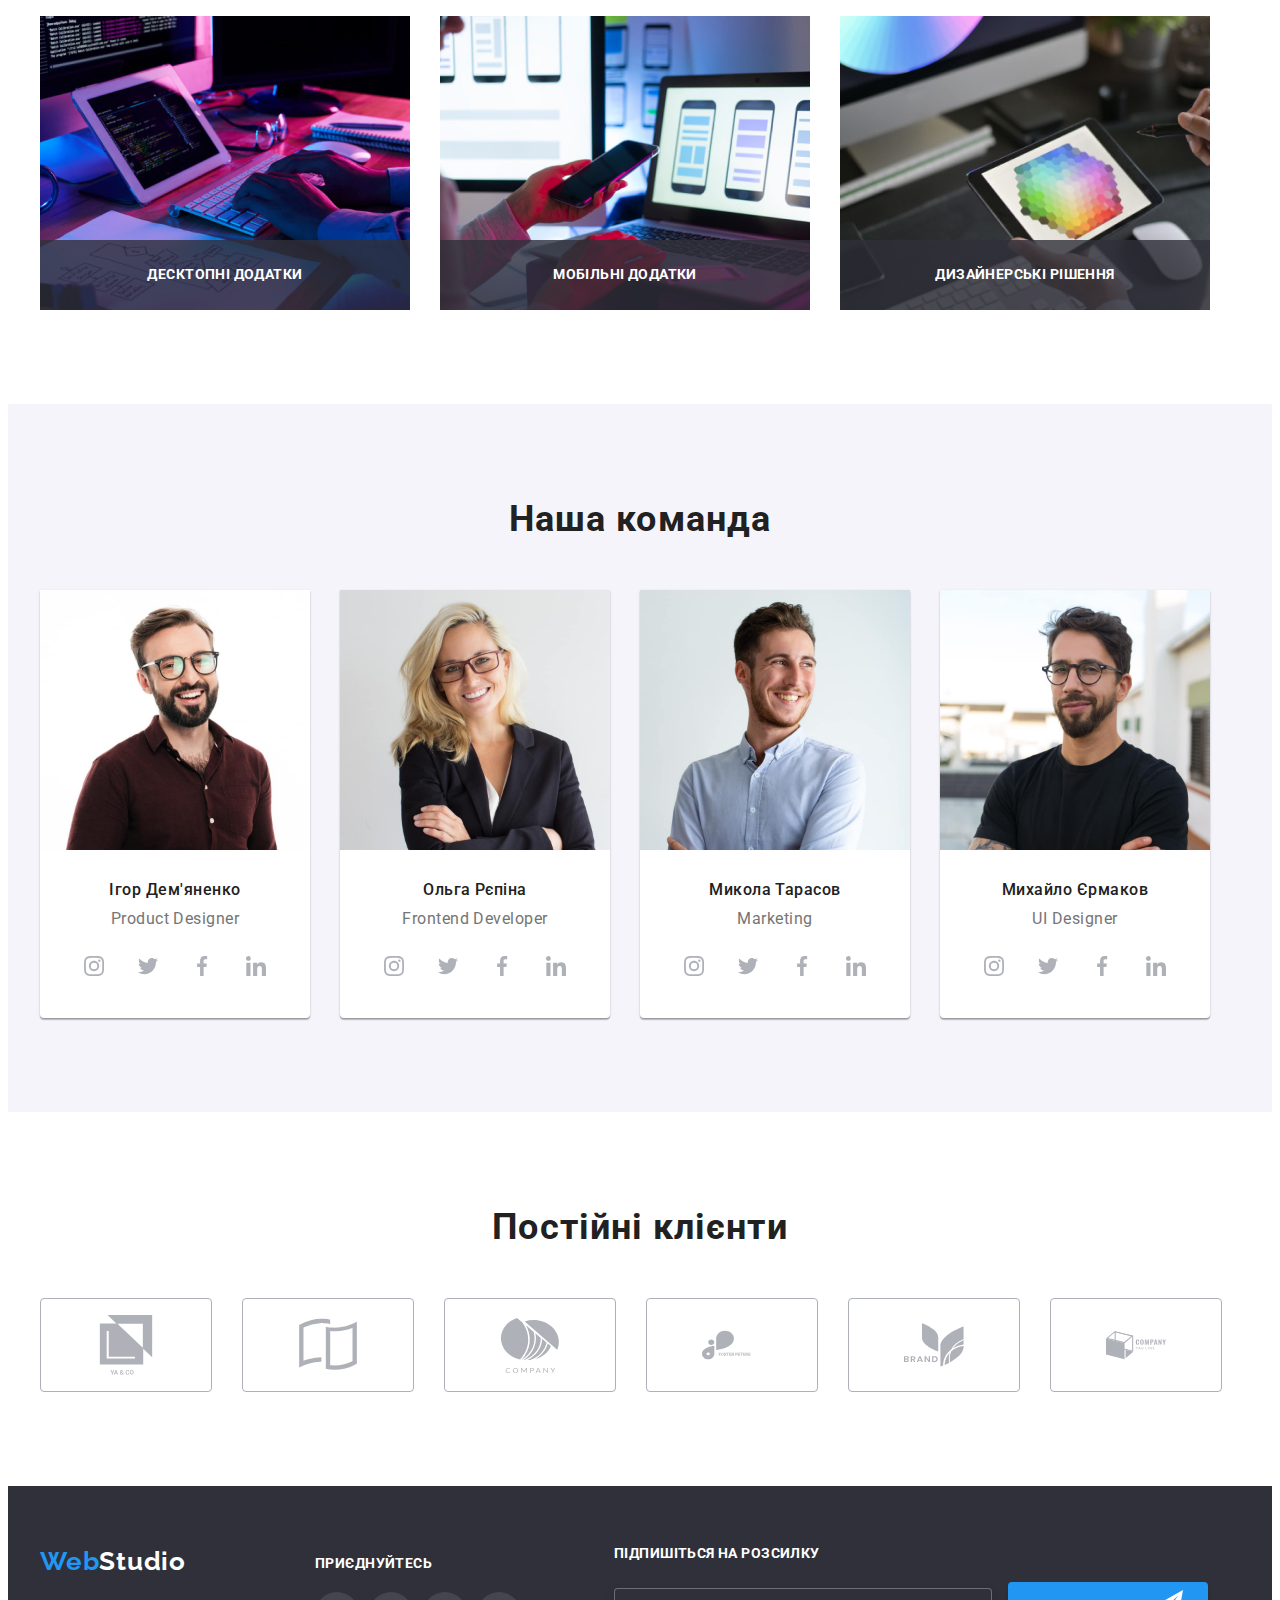
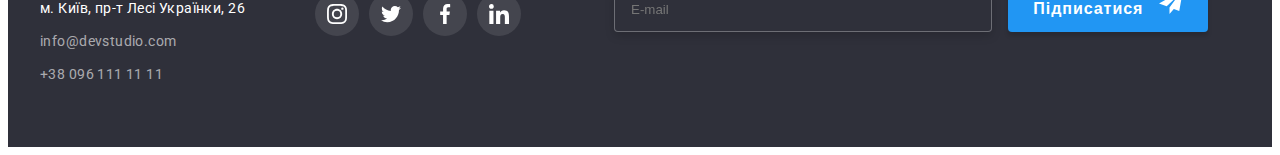
==== commit bb45d43d: "final 1.0" ====
--- a/index.html
+++ b/index.html
@@ -385,27 +385,54 @@
           <form class="form">
             <div class="form-field">
               <label for="name" class="form-label">Ім'я </label>
-              <input type="text" class="form-input" name="name" id="name" />
+              <div class="input-icon">
+                <input type="text" class="form-input" name="name" id="name" required />
+                <svg class="checkbox-phone icon-phone">
+                  <use href="./images/icon-close.svg#icon-person-black"></use>
+                </svg>
+              </div>
             </div>
             <div class="form-field">
-              <label for="name" class="form-label">Телефон</label>
-              <input type="text" class="form-input" name="phone" id="name" />
+              <label for="tel" class="form-label">Телефон</label>
+              <div class="input-icon">
+                <input
+                  type="tel"
+                  class="form-input"
+                  name="tel"
+                  pattern="[\+]\d{3}\s[\(]\d{2}[\)]\s\d{3}[\-]\d{2}[\-]\d{2}"
+                  id="name"
+                />
+                <svg class="checkbox-phone icon-phone">
+                  <use href="./images/icon-close.svg#icon-phone-black"></use>
+                </svg>
+              </div>
             </div>
             <div class="form-field">
-              <label for="name" class="form-label">Почта</label>
-              <input type="text" class="form-input" name="email" id="name" />
+              <label for="email" class="form-label">Почта</label>
+              <div class="input-icon">
+                <input type="email" class="form-input" name="email" id="name" />
+                <svg class="checkbox-phone icon-phone">
+                  <use href="./images/icon-close.svg#icon-email-black"></use>
+                </svg>
+              </div>
             </div>
             <div class="form-field">
-              <label for="name" class="form-label">Коментар</label>
-              <input
-                type="text"
+              <label for="comment" class="form-label">Коментар</label>
+              <textarea
                 class="form-area"
                 name="comment"
                 id="name"
                 placeholder="Введіть текст"
-              />
+              ></textarea>
             </div>
-            <button type="submit">Відправити</button>
+            <div class="agreament">
+              <input type="checkbox" class="checkbox" name="checkbox" id="checkbox" hidden />
+              <label for="checkbox" class="check-label"
+                >Погоджуюся з розсилкою та приймаю
+                <span class="checkbox-link"><a href="">Умови договору</a></span></label
+              >
+            </div>
+            <button type="submit" class="button-submit">Відправити</button>
           </form>
         </div>
       </div>
@@ -462,6 +489,17 @@
             </li>
           </ul>
         </div>
+        <form class="footer-form">
+          <label for="join" class="form-label-foot">Підпишіться на розсилку</label>
+          <input type="email" class="form-input-foot" name="join" id="join" placeholder="E-mail" />
+          <button type="submit" class="button-foot">
+            Підписатися
+            <span
+              ><svg class="join-foot-icon">
+                <use href="./images/icon-close.svg#icon-icon-send"></use></svg
+            ></span>
+          </button>
+        </form>
       </div>
     </footer>
     <script src="./modal.js"></script>
--- a/css/styles.css
+++ b/css/styles.css
@@ -595,6 +595,7 @@
   border: 1px solid rgba(0, 0, 0, 0.1);
   border-radius: 50%;
   background-color: #ffffff;
+  transition: var(--main-transition);
 }
 .modal-tittle {
   margin-bottom: 12px;
@@ -608,21 +609,30 @@
 .form-field {
   color: #212121;
   display: block;
+  margin-bottom: 10px;
 }
 .form-input {
   width: 100%;
   height: 40px;
   border: 1px solid rgba(33, 33, 33, 0.2);
   border-radius: 4px;
+  padding-left: 42px;
+  transition: var(--main-transition);
 }
 .form-area {
+  margin-bottom: 20px;
+  padding: 12px 16px;
   width: 100%;
   height: 120px;
   border: 1px solid rgba(33, 33, 33, 0.2);
   border-radius: 4px;
+  transition: var(--main-transition);
 }
 .form-label {
-  margin-bottom: ;
+  font-size: 12px;
+  line-height: 1.17;
+  letter-spacing: 0.01em;
+  color: #757575;
 }
 .form-area::placeholder {
   font-weight: 400;
@@ -631,3 +641,143 @@
   letter-spacing: 0.01em;
   color: rgba(117, 117, 117, 0.5);
 }
+.form-field label {
+  display: block;
+  margin-bottom: 4px;
+}
+.check-label {
+  font-size: 14px;
+  line-height: 1.71;
+  letter-spacing: 0.03em;
+  color: #757575;
+  display: flex;
+  align-items: center;
+}
+.button-submit {
+  display: block;
+  width: 200px;
+  height: 50px;
+  margin: auto;
+  cursor: pointer;
+
+  background: #2196f3;
+  box-shadow: 0px 4px 4px rgba(0, 0, 0, 0.15);
+  border-radius: 4px;
+  border: none;
+  color: #ffffff;
+  font-weight: 700;
+  font-size: 16px;
+  line-height: 1.87;
+  letter-spacing: 0.06em;
+}
+.checkbox-link {
+  margin-left: 5px;
+  font-size: 14px;
+  line-height: 1.71;
+  letter-spacing: 0.03em;
+  color: #2196f3;
+}
+.checkbox {
+  margin-left: 12px;
+  margin-bottom: 30px;
+}
+.checkbox-phone {
+  width: 18px;
+  height: 18px;
+}
+.icon-phone {
+  position: absolute;
+  top: 50%;
+  left: 12px;
+  transform: translateY(-50%);
+}
+.input-icon {
+  position: relative;
+}
+.form-input:hover,
+.form-input:focus {
+  border-color: #2196f3;
+  outline: transparent;
+}
+.form-input:focus + svg,
+.form-input:hover + svg {
+  fill: #2196f3;
+}
+.form-area:hover,
+.form-area:focus {
+  border-color: #2196f3;
+  outline: transparent;
+}
+.modal-button-close:hover > svg,
+.modal-button-close:focus > svg {
+  fill: #2196f3;
+}
+.check-label::before {
+  content: '';
+  width: 16px;
+  height: 15px;
+  border: 2px solid #303030;
+  border-radius: 2px;
+  margin-right: 7px;
+  margin-left: 12px;
+}
+.checkbox:checked + label::before {
+  border: none;
+  background-repeat: no-repeat;
+  background-image: url(../images/check.svg);
+  background-color: #2196f3;
+  background-position: center;
+}
+.agreament {
+  margin-bottom: 30px;
+}
+textarea {
+  resize: none;
+}
+.form-input-foot {
+  width: 358px;
+  margin-right: 12px;
+  height: 40px;
+  border: 1px solid rgba(255, 255, 255, 0.3);
+  filter: drop-shadow(0px 4px 4px rgba(0, 0, 0, 0.15));
+  border-radius: 4px;
+  outline: transparent;
+  background-color: #2f303a;
+  padding-left: 16px;
+  transition: var(--main-transition);
+  color: rgba(255, 255, 255, 0.6);
+}
+.form-label-foot {
+  display: block;
+  margin-bottom: 20px;
+  font-weight: 700;
+  font-size: 14px;
+  line-height: 1.14;
+  letter-spacing: 0.03em;
+  text-transform: uppercase;
+  color: #ffffff;
+}
+.footer-form {
+  margin-left: 93px;
+}
+.button-foot {
+  cursor: pointer;
+  width: 200px;
+  height: 50px;
+  background: #2196f3;
+  box-shadow: 0px 4px 4px rgba(0, 0, 0, 0.15);
+  border-radius: 4px;
+  border: none;
+  font-weight: 700;
+  font-size: 16px;
+  line-height: 1.86;
+  align-items: center;
+  text-align: center;
+  letter-spacing: 0.06em;
+  color: #ffffff;
+}
+.join-foot-icon {
+  width: 24px;
+  height: 24px;
+  margin-left: 10px;
+}
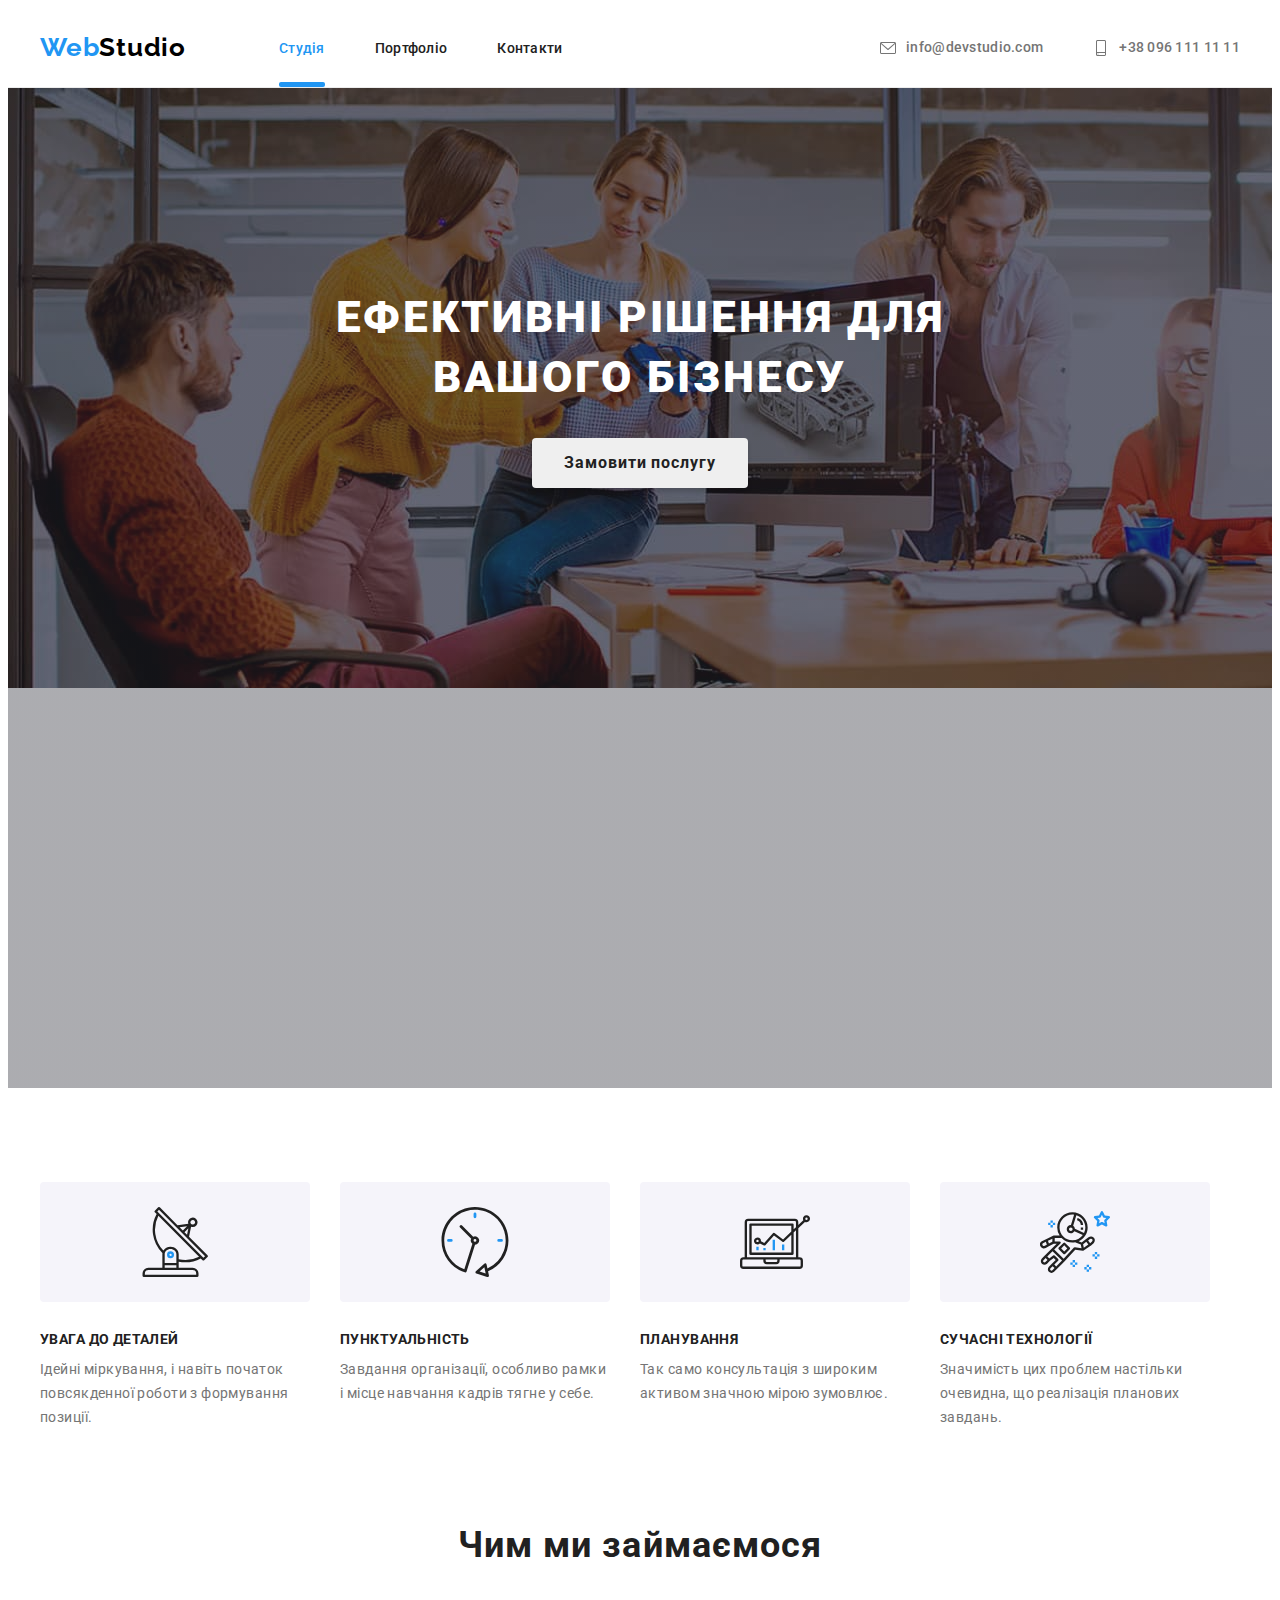
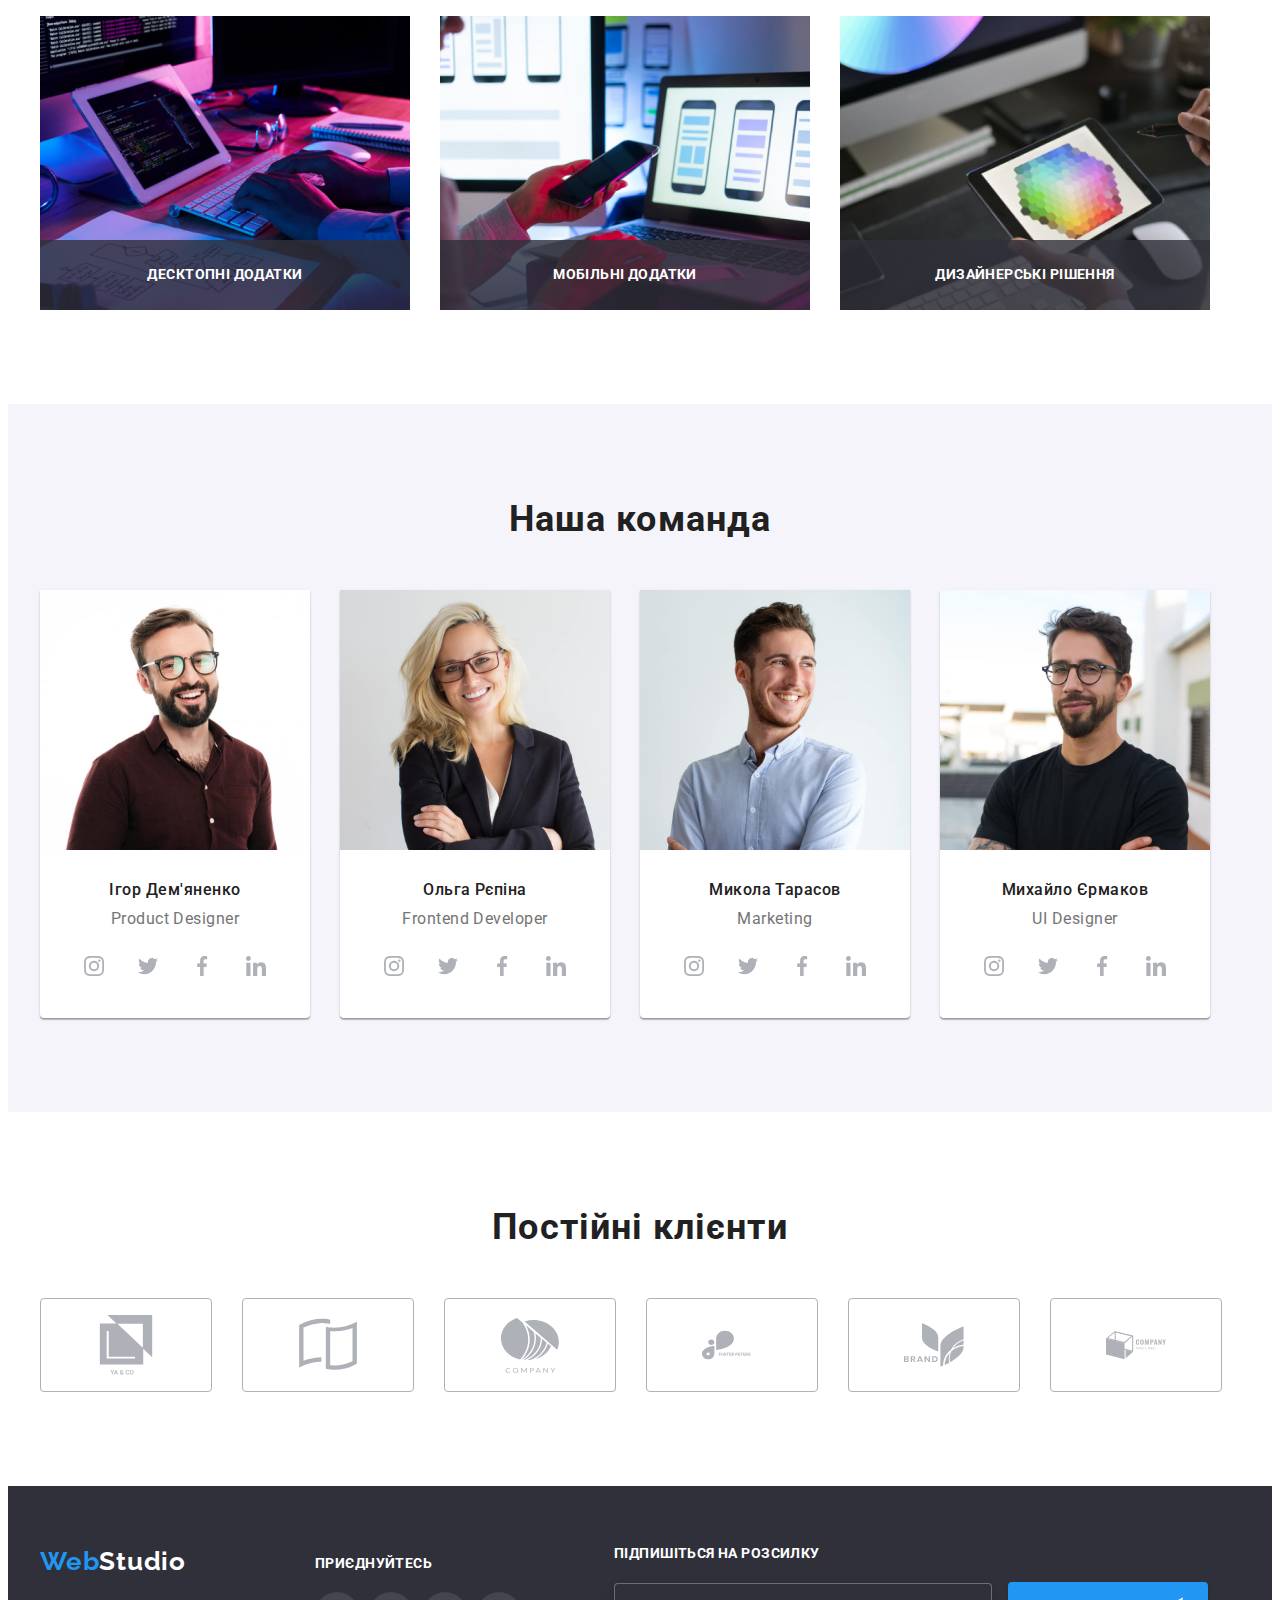
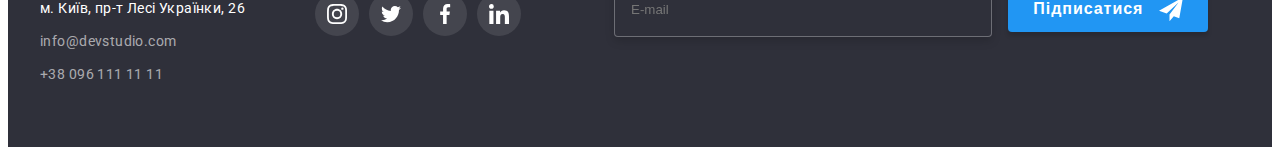
==== commit 137580e9: "Final 3.0" ====
--- a/index.html
+++ b/index.html
@@ -400,7 +400,7 @@
                   class="form-input"
                   name="tel"
                   pattern="[\+]\d{3}\s[\(]\d{2}[\)]\s\d{3}[\-]\d{2}[\-]\d{2}"
-                  id="name"
+                  id="tel"
                 />
                 <svg class="checkbox-phone icon-phone">
                   <use href="./images/icon-close.svg#icon-phone-black"></use>
@@ -410,7 +410,7 @@
             <div class="form-field">
               <label for="email" class="form-label">Почта</label>
               <div class="input-icon">
-                <input type="email" class="form-input" name="email" id="name" />
+                <input type="email" class="form-input" name="email" id="email" />
                 <svg class="checkbox-phone icon-phone">
                   <use href="./images/icon-close.svg#icon-email-black"></use>
                 </svg>
@@ -421,7 +421,7 @@
               <textarea
                 class="form-area"
                 name="comment"
-                id="name"
+                id="comment"
                 placeholder="Введіть текст"
               ></textarea>
             </div>
--- a/css/styles.css
+++ b/css/styles.css
@@ -737,7 +737,7 @@
 .form-input-foot {
   width: 358px;
   margin-right: 12px;
-  height: 40px;
+  height: 50px;
   border: 1px solid rgba(255, 255, 255, 0.3);
   filter: drop-shadow(0px 4px 4px rgba(0, 0, 0, 0.15));
   border-radius: 4px;
@@ -780,4 +780,5 @@
   width: 24px;
   height: 24px;
   margin-left: 10px;
-}
+  transform: translateY(30%);
+}
